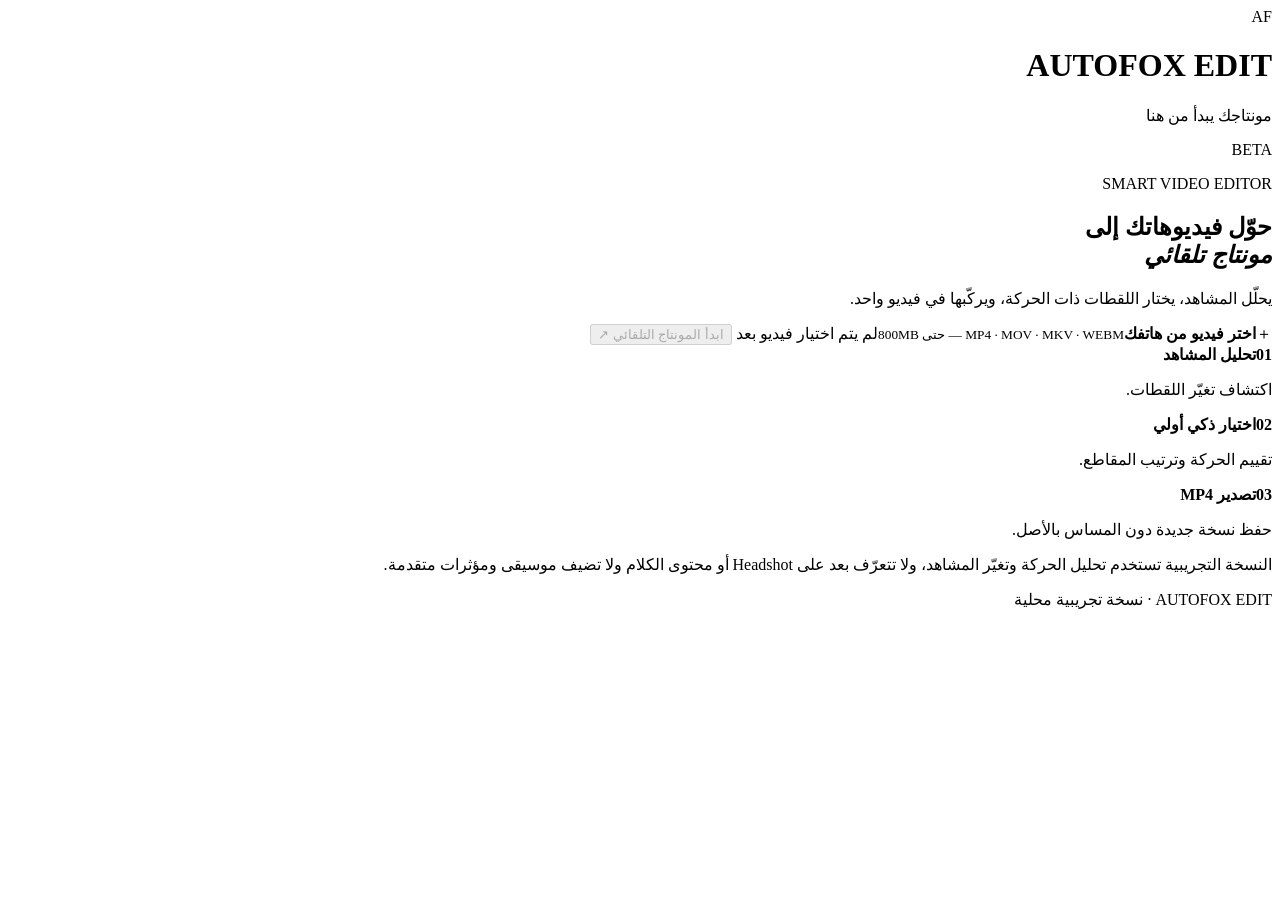
==== AUTOFOX_EDIT/index.html @ f04f3954 "Build AUTOFOX EDIT Android web app interface" ====
<!doctype html>
<html lang="ar" dir="rtl">
<head>
<meta charset="utf-8"><meta name="viewport" content="width=device-width,initial-scale=1,viewport-fit=cover">
<meta name="theme-color" content="#10151d"><link rel="manifest" href="manifest.json">
<link rel="stylesheet" href="style.css"><title>AUTOFOX EDIT</title>
</head>
<body>
<header><div class="brand"><span class="mark">AF</span><div><h1>AUTOFOX EDIT</h1><p>مونتاجك يبدأ من هنا</p></div></div><span class="tag">BETA</span></header>
<main>
<section class="hero"><p class="eyebrow">SMART VIDEO EDITOR</p><h2>حوّل فيديوهاتك إلى<br><em>مونتاج تلقائي</em></h2><p class="sub">يحلّل المشاهد، يختار اللقطات ذات الحركة، ويركّبها في فيديو واحد.</p></section>
<section class="panel">
<label class="drop" for="video"><span class="upload">＋</span><strong>اختر فيديو من هاتفك</strong><small>MP4 · MOV · MKV · WEBM — حتى 800MB</small><span id="filename">لم يتم اختيار فيديو بعد</span></label>
<input id="video" type="file" accept="video/*" hidden>
<button id="start" disabled>ابدأ المونتاج التلقائي <span>↗</span></button>
<div class="progress" id="progress" hidden><div class="bar"></div><p id="status">جارٍ تحليل الفيديو...</p></div>
<div id="result" class="result" hidden></div>
</section>
<section class="features"><article><b>01</b><strong>تحليل المشاهد</strong><p>اكتشاف تغيّر اللقطات.</p></article><article><b>02</b><strong>اختيار ذكي أولي</strong><p>تقييم الحركة وترتيب المقاطع.</p></article><article><b>03</b><strong>تصدير MP4</strong><p>حفظ نسخة جديدة دون المساس بالأصل.</p></article></section>
<p class="note">النسخة التجريبية تستخدم تحليل الحركة وتغيّر المشاهد، ولا تتعرّف بعد على Headshot أو محتوى الكلام ولا تضيف موسيقى ومؤثرات متقدمة.</p>
</main><footer>AUTOFOX EDIT · نسخة تجريبية محلية</footer>
<script src="app.js"></script>
</body></html>
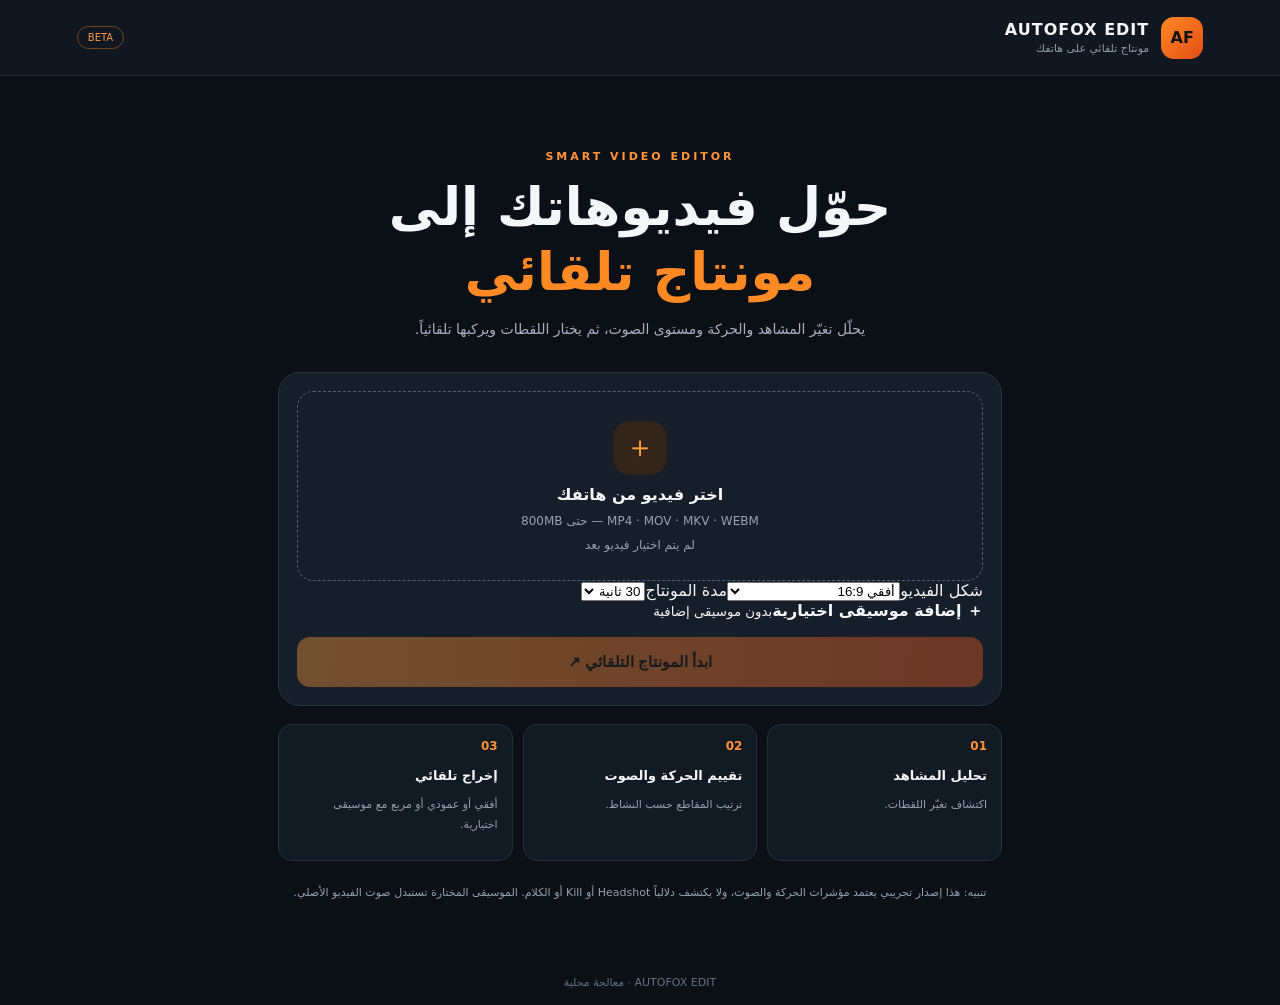
==== commit 0a7210b7: "Add montage options and music selection to UI" ====
--- a/AUTOFOX_EDIT/index.html
+++ b/AUTOFOX_EDIT/index.html
@@ -1,23 +1,10 @@
 <!doctype html>
-<html lang="ar" dir="rtl">
-<head>
-<meta charset="utf-8"><meta name="viewport" content="width=device-width,initial-scale=1,viewport-fit=cover">
-<meta name="theme-color" content="#10151d"><link rel="manifest" href="manifest.json">
-<link rel="stylesheet" href="style.css"><title>AUTOFOX EDIT</title>
-</head>
-<body>
-<header><div class="brand"><span class="mark">AF</span><div><h1>AUTOFOX EDIT</h1><p>مونتاجك يبدأ من هنا</p></div></div><span class="tag">BETA</span></header>
-<main>
-<section class="hero"><p class="eyebrow">SMART VIDEO EDITOR</p><h2>حوّل فيديوهاتك إلى<br><em>مونتاج تلقائي</em></h2><p class="sub">يحلّل المشاهد، يختار اللقطات ذات الحركة، ويركّبها في فيديو واحد.</p></section>
-<section class="panel">
-<label class="drop" for="video"><span class="upload">＋</span><strong>اختر فيديو من هاتفك</strong><small>MP4 · MOV · MKV · WEBM — حتى 800MB</small><span id="filename">لم يتم اختيار فيديو بعد</span></label>
-<input id="video" type="file" accept="video/*" hidden>
-<button id="start" disabled>ابدأ المونتاج التلقائي <span>↗</span></button>
-<div class="progress" id="progress" hidden><div class="bar"></div><p id="status">جارٍ تحليل الفيديو...</p></div>
-<div id="result" class="result" hidden></div>
-</section>
-<section class="features"><article><b>01</b><strong>تحليل المشاهد</strong><p>اكتشاف تغيّر اللقطات.</p></article><article><b>02</b><strong>اختيار ذكي أولي</strong><p>تقييم الحركة وترتيب المقاطع.</p></article><article><b>03</b><strong>تصدير MP4</strong><p>حفظ نسخة جديدة دون المساس بالأصل.</p></article></section>
-<p class="note">النسخة التجريبية تستخدم تحليل الحركة وتغيّر المشاهد، ولا تتعرّف بعد على Headshot أو محتوى الكلام ولا تضيف موسيقى ومؤثرات متقدمة.</p>
-</main><footer>AUTOFOX EDIT · نسخة تجريبية محلية</footer>
-<script src="app.js"></script>
-</body></html>+<html lang="ar" dir="rtl"><head><meta charset="utf-8"><meta name="viewport" content="width=device-width,initial-scale=1,viewport-fit=cover"><meta name="theme-color" content="#10151d"><link rel="manifest" href="manifest.json"><link rel="stylesheet" href="style.css"><title>AUTOFOX EDIT</title></head>
+<body><header><div class="brand"><span class="mark">AF</span><div><h1>AUTOFOX EDIT</h1><p>مونتاج تلقائي على هاتفك</p></div></div><span class="tag">BETA</span></header>
+<main><section class="hero"><p class="eyebrow">SMART VIDEO EDITOR</p><h2>حوّل فيديوهاتك إلى<br><em>مونتاج تلقائي</em></h2><p class="sub">يحلّل تغيّر المشاهد والحركة ومستوى الصوت، ثم يختار اللقطات ويركبها تلقائياً.</p></section>
+<section class="panel"><label class="drop" for="video"><span class="upload">＋</span><strong>اختر فيديو من هاتفك</strong><small>MP4 · MOV · MKV · WEBM — حتى 800MB</small><span id="filename">لم يتم اختيار فيديو بعد</span></label><input id="video" type="file" accept="video/*" hidden>
+<div class="settings"><label>شكل الفيديو<select id="aspect"><option value="original">أفقي 16:9</option><option value="vertical">عمودي 9:16 (ريلز/شورتس)</option><option value="square">مربع 1:1</option></select></label><label>مدة المونتاج<select id="seconds"><option value="15">15 ثانية</option><option value="30" selected>30 ثانية</option><option value="45">45 ثانية</option><option value="60">60 ثانية</option></select></label></div>
+<label class="music" for="music"><strong>＋ إضافة موسيقى اختيارية</strong><small id="musicname">بدون موسيقى إضافية</small></label><input id="music" type="file" accept="audio/*" hidden>
+<button id="start" disabled>ابدأ المونتاج التلقائي <span>↗</span></button><div class="progress" id="progress" hidden><div class="bar"></div><p id="status">جارٍ تحليل الفيديو...</p></div><div id="result" class="result" hidden></div></section>
+<section class="features"><article><b>01</b><strong>تحليل المشاهد</strong><p>اكتشاف تغيّر اللقطات.</p></article><article><b>02</b><strong>تقييم الحركة والصوت</strong><p>ترتيب المقاطع حسب النشاط.</p></article><article><b>03</b><strong>إخراج تلقائي</strong><p>أفقي أو عمودي أو مربع مع موسيقى اختيارية.</p></article></section>
+<p class="note">تنبيه: هذا إصدار تجريبي يعتمد مؤشرات الحركة والصوت، ولا يكتشف دلالياً Headshot أو Kill أو الكلام. الموسيقى المختارة تستبدل صوت الفيديو الأصلي.</p></main><footer>AUTOFOX EDIT · معالجة محلية</footer><script src="app.js"></script></body></html>
--- a/AUTOFOX_EDIT/style.css
+++ b/AUTOFOX_EDIT/style.css
@@ -0,0 +1 @@
+*{box-sizing:border-box}body{margin:0;background:#0b1017;color:#f4f6fa;font-family:system-ui,-apple-system,"Segoe UI",sans-serif}header{height:76px;padding:12px 6%;display:flex;align-items:center;justify-content:space-between;border-bottom:1px solid #252d38;background:#101720}.brand{display:flex;align-items:center;gap:12px}.mark{display:grid;place-items:center;width:42px;height:42px;border-radius:13px;background:linear-gradient(135deg,#ff8a24,#e34d16);font-weight:900;color:#111}h1{font-size:16px;letter-spacing:1px;margin:0}header p{margin:3px 0 0;color:#8e9aaa;font-size:11px}.tag{font-size:10px;color:#ff9a42;border:1px solid #75451f;border-radius:20px;padding:5px 10px}main{max-width:760px;margin:auto;padding:35px 18px}.hero{text-align:center;padding:28px 0 30px}.eyebrow{color:#ff943b;font-size:11px;letter-spacing:3px;font-weight:700}.hero h2{font-size:clamp(32px,8vw,52px);line-height:1.25;margin:12px 0}.hero em{font-style:normal;color:#ff8a24}.sub{color:#a6b0bd;line-height:1.8;font-size:14px;max-width:470px;margin:0 auto}.panel{background:#151e29;border:1px solid #293544;border-radius:22px;padding:18px}.drop{min-height:190px;border:1.5px dashed #536274;border-radius:16px;display:flex;flex-direction:column;align-items:center;justify-content:center;gap:10px;text-align:center;cursor:pointer;padding:20px}.upload{font-size:30px;color:#ff9a42;width:54px;height:54px;border-radius:17px;background:#332519;display:grid;place-items:center}.drop small,.drop span:last-child{color:#96a2b1;font-size:12px}.drop strong{font-size:16px}button{width:100%;border:0;border-radius:13px;padding:16px;margin-top:15px;background:linear-gradient(100deg,#ff9b39,#ed5c1d);font-size:15px;font-weight:800;color:#17110b}button:disabled{opacity:.4}.progress{margin-top:18px;color:#c7d0dc;font-size:13px}.bar{height:5px;background:linear-gradient(90deg,#ff9b39,#ed5c1d);border-radius:8px;animation:pulse 1.3s infinite alternate}.result{margin-top:18px;padding:14px;background:#102a20;border:1px solid #286342;border-radius:12px;line-height:2}.result a{color:#8df0b2;font-weight:700}.features{display:grid;grid-template-columns:repeat(3,1fr);gap:10px;margin-top:18px}.features article{background:#121a24;border:1px solid #25313f;padding:14px;border-radius:14px}.features b{display:block;color:#ff9137;font-size:12px;margin-bottom:12px}.features strong{font-size:13px}.features p,.note{font-size:11px;line-height:1.8;color:#95a1af}.note{text-align:center;margin:22px 5px}footer{text-align:center;color:#657181;font-size:11px;padding:16px}@keyframes pulse{from{opacity:.35}to{opacity:1}}@media(max-width:480px){.features{grid-template-columns:1fr}.features article{display:grid;grid-template-columns:35px 1fr;align-items:center}.features b{margin:0}.features p{grid-column:2;margin:4px 0 0}}
